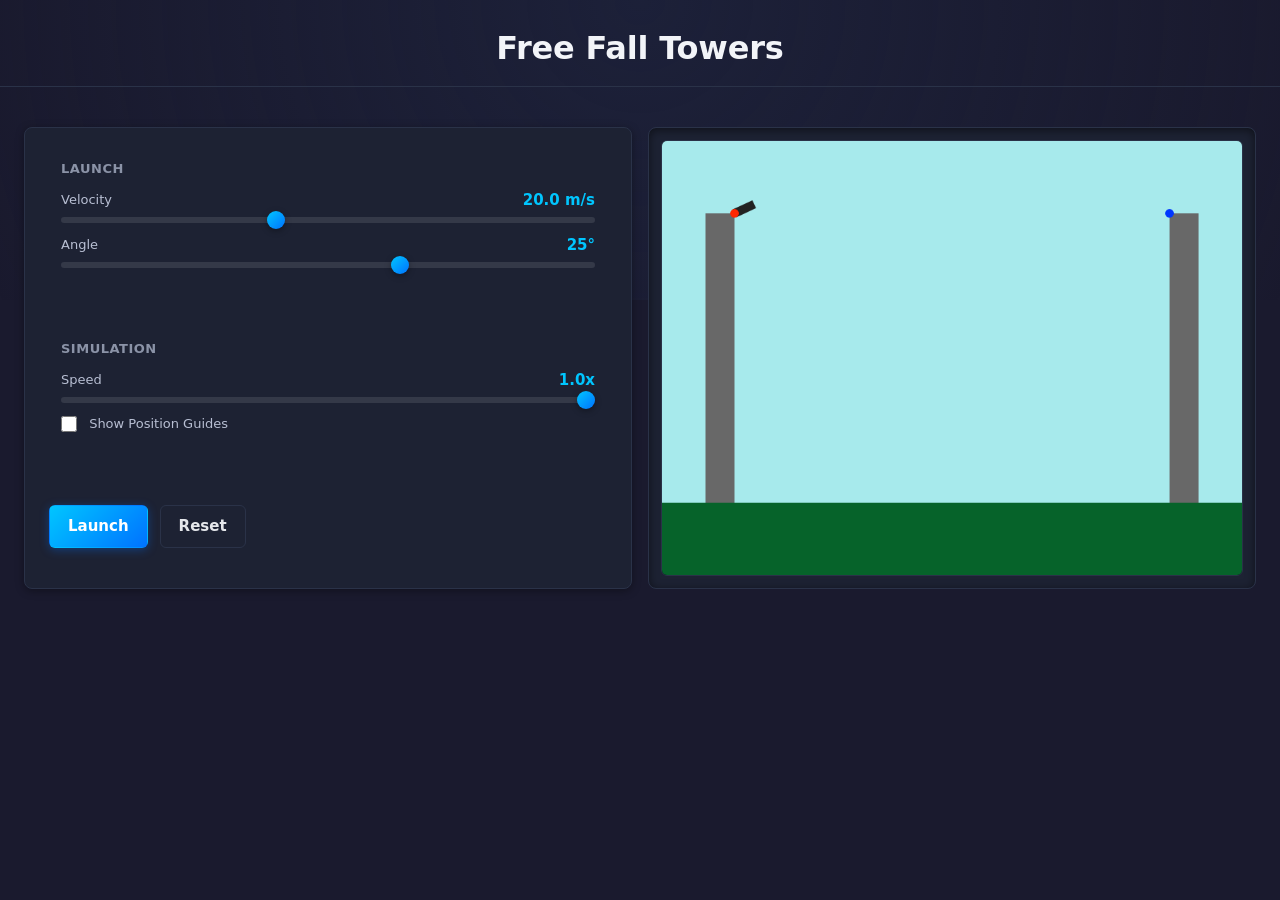
==== free-fall-towers/index.html @ 2147f0ae "Adding free fall towers" ====
<!DOCTYPE html>
<html lang="en">
<head>
  <meta charset="UTF-8">
  <meta name="viewport" content="width=device-width, initial-scale=1.0">
  <title>Free Fall Towers - Interactive Simulation</title>
  <script type="module" crossorigin src="./free-fall-towers.js"></script>
  <link rel="stylesheet" crossorigin href="./free-fall-towers.css">
</head>
<body>
  <header class="header container">
    <h1 class="header__title">Free Fall Towers</h1>
  </header>

  <main class="container grid-2">
    <section class="panel">
      <form class="form">
        <div class="control-group">
          <h3 class="control-group__label">Launch</h3>
          <div class="control">
            <div class="control__row">
              <label class="control__label" for="leftVelocity">Velocity</label>
              <span class="control__value" id="leftVelocityValue">20.0 m/s</span>
            </div>
            <input id="leftVelocity" type="range" min="0" max="50" step="0.5" value="20">
          </div>
          <div class="control">
            <div class="control__row">
              <label class="control__label" for="leftAngle">Angle</label>
              <span class="control__value" id="leftAngleValue">25°</span>
            </div>
            <input id="leftAngle" type="range" min="-90" max="90" step="1" value="25">
          </div>
        </div>

        <div class="control-group">
          <h3 class="control-group__label">Simulation</h3>
          <div class="control">
            <div class="control__row">
              <label class="control__label" for="animationSpeed">Speed</label>
              <span class="control__value" id="animationSpeedValue">1.0x</span>
            </div>
            <input id="animationSpeed" type="range" min="0" max="1" step="0.05" value="1">
          </div>
          <div class="control">
            <div class="control__row">
              <label class="control__label" for="showGuides">
                <input type="checkbox" id="showGuides" unchecked> Show Position Guides
              </label>
            </div>
          </div>
        </div>

        <div class="row mt-2">
          <button class="btn btn--primary" type="button" id="launchBtn">Launch</button>
          <button class="btn btn--secondary" type="button" id="resetBtn">Reset</button>
        </div>
      </form>
    </section>

    <section class="viz panel">
      <canvas id="viewport" width="800" height="600"></canvas>
      <div id="statusMessage" class="status" style="margin-top: 12px; display: none;"></div>
    </section>
  </main>

</body>
</html>
---- free-fall-towers/free-fall-towers.css ----
*{box-sizing:border-box;margin:0;padding:0}img,canvas,svg,video{display:block;max-width:100%}button,input,select{font:inherit}:root{--bg-surface: #1a1a2e;--bg-panel: #1d2233;--bg-muted: #0f1422;--border: #2a3248;--text: #f2f4f8;--text-2: #b8bfd3;--text-3: #8b93a7;--accent-1: #00c6ff;--accent-2: #0072ff;--accent-muted: #64b5f6;--success: #22c55e;--warning: #f59e0b;--danger: #ef4444;--radius-1: 6px;--radius-2: 8px;--radius-3: 12px;--space-1: 8px;--space-2: 12px;--space-3: 16px;--space-4: 24px;--space-5: 32px;--shadow-1: 0 2px 8px rgba(0,0,0,.35);--shadow-inset: inset 0 2px 10px rgba(0,0,0,.5);--font: Inter, "Segoe UI", system-ui, -apple-system, Roboto, Ubuntu, Cantarell, sans-serif;--h1: clamp(22px, 2.6vw, 32px);--h2: clamp(18px, 2.1vw, 24px);--text-sm: 13px;--text-size: 15px;--text-readout: 14px;--ease: .2s ease}:root[data-theme=light]{--bg-surface: #f5f7fb;--bg-panel: #ffffff;--bg-muted: #eef2f7;--border: #d7ddea;--text: #0f172a;--text-2: #334155;--text-3: #64748b;--shadow-1: 0 2px 12px rgba(2, 6, 23, .08);--shadow-inset: inset 0 1px 4px rgba(2, 6, 23, .06)}html,body{height:100%}body{background:var(--bg-surface);color:var(--text);font-family:var(--font);font-size:var(--text-size);line-height:1.55}body:before{content:"";position:fixed;top:0;left:0;right:0;height:300px;background:radial-gradient(circle at top center,rgba(30,37,64,.6) 0%,transparent 100%);pointer-events:none;z-index:-1}.container{max-width:1400px;margin:0 auto;padding:var(--space-4)}.header{margin-bottom:var(--space-3);text-align:center;border-bottom:1px solid var(--border);padding-bottom:var(--space-2)}.header__title{font-size:var(--h1);font-weight:700;letter-spacing:-.2px;color:var(--text)}.header__subtitle{color:var(--text-3);font-size:var(--text-sm);margin-top:4px}.grid-2{display:grid;grid-template-columns:1fr 1fr;gap:var(--space-3)}@media (max-width: 900px){.grid-2{grid-template-columns:1fr}}.panel{background:var(--bg-panel);border-radius:var(--radius-2);padding:20px 24px;box-shadow:var(--shadow-1);border:1px solid var(--border);line-height:1.4}.panel--muted{background:var(--bg-muted);box-shadow:var(--shadow-inset)}.panel__title{font-size:var(--h2);font-weight:600;margin-bottom:var(--space-2);display:flex;align-items:center;gap:10px;color:var(--accent-1)}.panel__title:after{content:"";flex:1 1 auto;height:2px;border-radius:2px;background:linear-gradient(90deg,var(--accent-1),var(--accent-2));opacity:.35}.btn{display:inline-flex;align-items:center;justify-content:center;gap:8px;padding:10px 18px;border-radius:var(--radius-1);border:1px solid transparent;font-weight:600;cursor:pointer;transition:transform var(--ease),box-shadow var(--ease),background var(--ease),border-color var(--ease),opacity var(--ease);-webkit-user-select:none;user-select:none}.btn:disabled{opacity:.55;cursor:not-allowed}.btn--primary{color:#fff;background:linear-gradient(135deg,var(--accent-1),var(--accent-2));box-shadow:0 2px 10px #0072ff59}.btn--primary:hover{transform:translateY(-1px)}.btn--secondary{background:transparent;color:#e5e7eb;border-color:var(--border)}.btn--secondary:hover{background:#ffffff0f}.form{display:grid;gap:var(--space-2)}.control{display:grid;gap:6px;margin-bottom:var(--space-2)}.control__row{display:flex;align-items:center;justify-content:space-between;gap:var(--space-2)}.control__label{color:var(--text-2);font-size:var(--text-sm);font-weight:400}.control__value{color:var(--accent-1);font-variant-numeric:tabular-nums;font-weight:600}.control-group{margin-bottom:calc(var(--space-3) + 8px);padding:var(--space-2);border-radius:var(--radius-1)}.control-group__label{margin:0 0 var(--space-2) 0;font-size:var(--text-sm);font-weight:600;text-transform:uppercase;letter-spacing:.5px;color:var(--text-3)}.input,select,input[type=number],input[type=text]{width:100%;padding:8px 10px;border-radius:var(--radius-1);border:1px solid var(--border);background:var(--bg-muted);color:var(--text)}input[type=range]{-webkit-appearance:none;-moz-appearance:none;appearance:none;height:6px;width:100%;border-radius:999px;background:#ffffff1a;outline:none;transition:background var(--ease)}input[type=range]:hover{background:#ffffff24}input[type=range]:focus{background:#ffffff2e}input[type=range]::-webkit-slider-thumb{-webkit-appearance:none;-moz-appearance:none;appearance:none;height:18px;width:18px;border-radius:50%;background:linear-gradient(135deg,var(--accent-1),var(--accent-2));box-shadow:0 2px 6px #00000059;cursor:pointer;transition:box-shadow var(--ease)}input[type=range]:hover::-webkit-slider-thumb{box-shadow:0 0 6px #00c6ff99,0 2px 6px #00000059}input[type=range]::-moz-range-thumb{height:18px;width:18px;border:none;border-radius:50%;background:linear-gradient(135deg,var(--accent-1),var(--accent-2));box-shadow:0 2px 6px #00000059;cursor:pointer;transition:box-shadow var(--ease)}input[type=range]:hover::-moz-range-thumb{box-shadow:0 0 6px #00c6ff99,0 2px 6px #00000059}input[type=checkbox]{width:16px;height:16px;accent-color:var(--accent-2)}.status{padding:10px 12px;border-radius:var(--radius-1);font-weight:600;border:1px solid transparent}.status--success{color:var(--success);background:#22c55e1f;border-color:#22c55e47}.status--warning{color:var(--warning);background:#f59e0b1f;border-color:#f59e0b47}.status--danger{color:var(--danger);background:#ef44441f;border-color:#ef444447}.readouts{width:100%;border-collapse:collapse}.readouts td{padding:6px 10px;border-bottom:1px solid var(--border);font-size:var(--text-readout)}.readouts td:first-child{color:var(--text-2);width:60%;font-weight:400}.readouts td:last-child{color:var(--accent-1);text-align:right;font-weight:600;font-variant-numeric:tabular-nums}.viz{background:var(--bg-panel);border:1px solid var(--border);border-radius:var(--radius-2);padding:var(--space-2);box-shadow:var(--shadow-inset);transition:transform var(--ease)}.viz:hover{transform:scale(1.01)}.viz canvas{background:var(--bg-muted);border:1px solid var(--border);border-radius:var(--radius-1);box-shadow:var(--shadow-inset)}.row{display:flex;gap:var(--space-2);align-items:center}.center{display:grid;place-items:center}.mt-2{margin-top:var(--space-2)}.mt-3{margin-top:var(--space-3)}.gap-2{gap:var(--space-2)}.gap-3{gap:var(--space-3)}.footer{margin-top:var(--space-5);padding-top:var(--space-2);border-top:1px solid var(--border);color:var(--text-3);font-size:var(--text-sm);text-align:center}#viewport{width:100%;height:auto;aspect-ratio:4 / 3;display:block}.control__label input[type=checkbox]{margin-right:8px;vertical-align:middle}#statusMessage{margin-top:12px}.viz{display:flex;flex-direction:column}
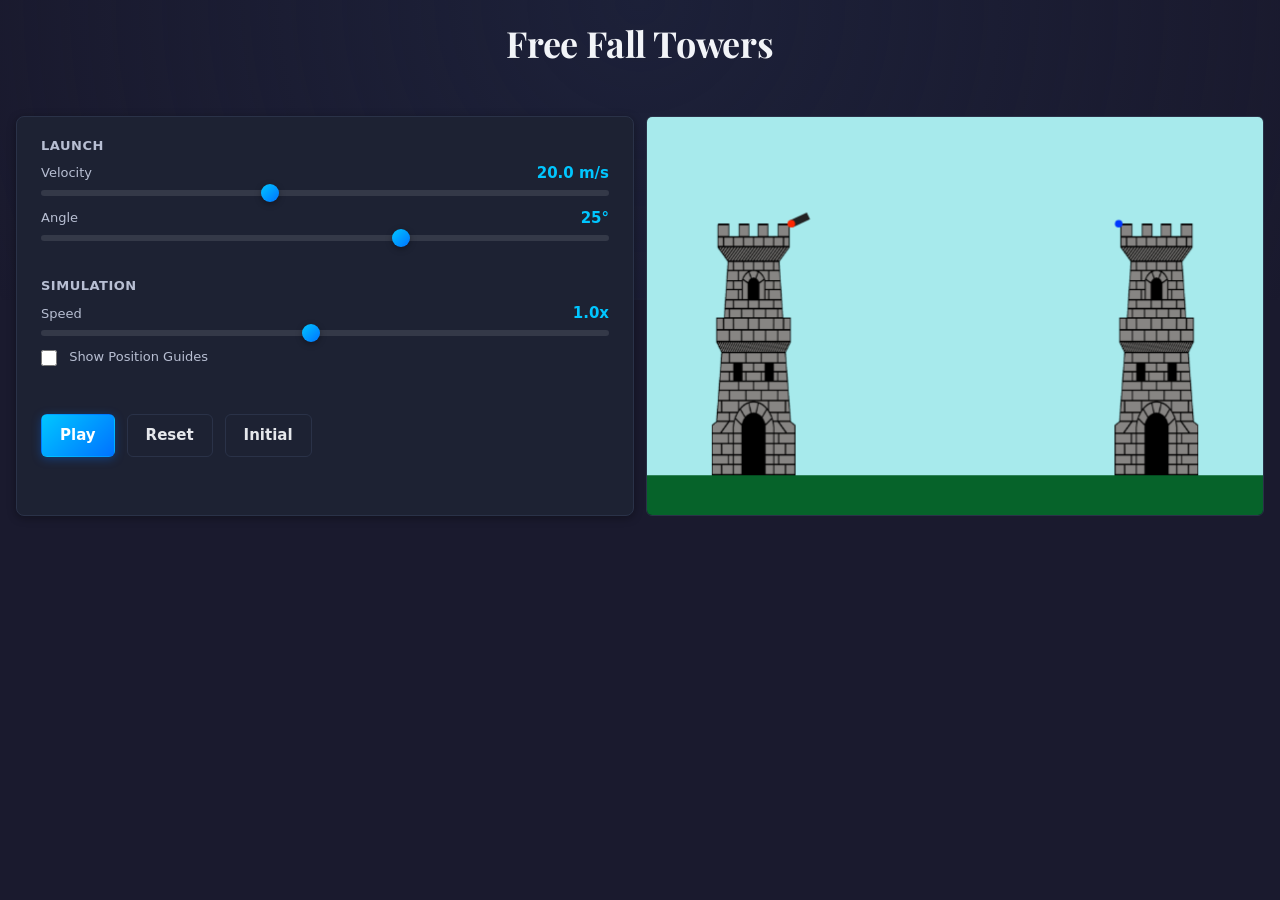
==== commit 1d264738: "Free fall towers updated" ====
--- a/free-fall-towers/index.html
+++ b/free-fall-towers/index.html
@@ -4,8 +4,11 @@
   <meta charset="UTF-8">
   <meta name="viewport" content="width=device-width, initial-scale=1.0">
   <title>Free Fall Towers - Interactive Simulation</title>
-  <script type="module" crossorigin src="./free-fall-towers.js"></script>
-  <link rel="stylesheet" crossorigin href="./free-fall-towers.css">
+  <link rel="preconnect" href="https://fonts.googleapis.com">
+  <link rel="preconnect" href="https://fonts.gstatic.com" crossorigin>
+  <link href="https://fonts.googleapis.com/css2?family=Playfair+Display:wght@700&display=swap" rel="stylesheet">
+  <script type="module" crossorigin src="./assets/index-C4k-uS4_.js"></script>
+  <link rel="stylesheet" crossorigin href="./assets/index-Coia72ma.css">
 </head>
 <body>
   <header class="header container">
@@ -22,14 +25,14 @@
               <label class="control__label" for="leftVelocity">Velocity</label>
               <span class="control__value" id="leftVelocityValue">20.0 m/s</span>
             </div>
-            <input id="leftVelocity" type="range" min="0" max="50" step="0.5" value="20">
+            <input id="leftVelocity" type="range" min="0" max="50" step="0.5" value="20" data-initial="20">
           </div>
           <div class="control">
             <div class="control__row">
               <label class="control__label" for="leftAngle">Angle</label>
               <span class="control__value" id="leftAngleValue">25°</span>
             </div>
-            <input id="leftAngle" type="range" min="-90" max="90" step="1" value="25">
+            <input id="leftAngle" type="range" min="-90" max="90" step="1" value="25" data-initial="25">
           </div>
         </div>
 
@@ -40,29 +43,33 @@
               <label class="control__label" for="animationSpeed">Speed</label>
               <span class="control__value" id="animationSpeedValue">1.0x</span>
             </div>
-            <input id="animationSpeed" type="range" min="0" max="1" step="0.05" value="1">
+            <input id="animationSpeed" type="range" min="0.1" max="2" step="0.1" value="1" data-initial="1">
           </div>
           <div class="control">
             <div class="control__row">
               <label class="control__label" for="showGuides">
-                <input type="checkbox" id="showGuides" unchecked> Show Position Guides
+                <input type="checkbox" id="showGuides"> Show Position Guides
               </label>
             </div>
           </div>
         </div>
 
         <div class="row mt-2">
-          <button class="btn btn--primary" type="button" id="launchBtn">Launch</button>
+          <button class="btn btn--primary" type="button" id="playBtn">Play</button>
           <button class="btn btn--secondary" type="button" id="resetBtn">Reset</button>
+          <button class="btn btn--secondary" type="button" id="initialBtn">Initial</button>
         </div>
       </form>
     </section>
 
-    <section class="viz panel">
-      <canvas id="viewport" width="800" height="600"></canvas>
-      <div id="statusMessage" class="status" style="margin-top: 12px; display: none;"></div>
+    <section class="viewport-panel">
+      <canvas id="viewport"></canvas>
     </section>
   </main>
 
+  <div class="container">
+    <div id="statusMessage" class="status" style="margin-top: 12px; display: none;"></div>
+  </div>
+
 </body>
 </html>
--- a/free-fall-towers/assets/index-Coia72ma.css
+++ b/free-fall-towers/assets/index-Coia72ma.css
@@ -0,0 +1 @@
+*{box-sizing:border-box;margin:0;padding:0}img,canvas,svg,video{display:block;max-width:100%}button,input,select{font:inherit}:root{--bg-surface: #1a1a2e;--bg-panel: #1d2233;--bg-muted: #0f1422;--border: #2a3248;--text: #f2f4f8;--text-2: #b8bfd3;--text-3: #8b93a7;--accent-1: #00c6ff;--accent-2: #0072ff;--accent-muted: #64b5f6;--success: #22c55e;--warning: #f59e0b;--danger: #ef4444;--radius-1: 6px;--radius-2: 8px;--radius-3: 12px;--space-1: 8px;--space-2: 12px;--space-3: 16px;--space-4: 24px;--space-5: 32px;--shadow-1: 0 2px 8px rgba(0,0,0,.35);--shadow-inset: inset 0 2px 10px rgba(0,0,0,.5);--font: Inter, "Segoe UI", system-ui, -apple-system, Roboto, Ubuntu, Cantarell, sans-serif;--h1: clamp(22px, 2.6vw, 32px);--h2: clamp(18px, 2.1vw, 24px);--text-sm: 13px;--text-size: 15px;--text-readout: 14px;--ease: .2s ease}:root[data-theme=light]{--bg-surface: #f5f7fb;--bg-panel: #ffffff;--bg-muted: #eef2f7;--border: #d7ddea;--text: #0f172a;--text-2: #334155;--text-3: #64748b;--shadow-1: 0 2px 12px rgba(2, 6, 23, .08);--shadow-inset: inset 0 1px 4px rgba(2, 6, 23, .06)}html,body{height:100%}body{background:var(--bg-surface);color:var(--text);font-family:var(--font);font-size:var(--text-size);line-height:1.55}body:before{content:"";position:fixed;top:0;left:0;right:0;height:300px;background:radial-gradient(circle at top center,rgba(30,37,64,.6) 0%,transparent 100%);pointer-events:none;z-index:-1}.container{max-width:1400px;margin:0 auto;padding:var(--space-3)}.header{margin-bottom:var(--space-2);text-align:center}.header__title{font-size:var(--h1);font-weight:700;letter-spacing:-.2px;color:var(--text)}.header__subtitle{color:var(--text-3);font-size:var(--text-sm);margin-top:4px}.grid-2{display:grid;grid-template-columns:1fr 1fr;gap:var(--space-3)}@media (max-width: 900px){.grid-2{grid-template-columns:1fr}}.panel{background:var(--bg-panel);border-radius:var(--radius-2);padding:20px 24px;box-shadow:var(--shadow-1);border:1px solid var(--border);line-height:1.4}.panel--muted{background:var(--bg-muted);box-shadow:var(--shadow-inset)}.panel__title{font-size:var(--h2);font-weight:600;margin-bottom:var(--space-2);display:flex;align-items:center;gap:10px;color:var(--accent-1)}.panel__title:after{content:"";flex:1 1 auto;height:2px;border-radius:2px;background:linear-gradient(90deg,var(--accent-1),var(--accent-2));opacity:.35}.btn{display:inline-flex;align-items:center;justify-content:center;gap:8px;padding:10px 18px;border-radius:var(--radius-1);border:1px solid transparent;font-weight:600;cursor:pointer;transition:transform var(--ease),box-shadow var(--ease),background var(--ease),border-color var(--ease),opacity var(--ease);-webkit-user-select:none;user-select:none}.btn:disabled{opacity:.55;cursor:not-allowed}.btn--primary{color:#fff;background:linear-gradient(135deg,var(--accent-1),var(--accent-2));box-shadow:0 2px 10px #0072ff59}.btn--primary:hover{transform:translateY(-1px)}.btn--secondary{background:transparent;color:#e5e7eb;border-color:var(--border)}.btn--secondary:hover{background:#ffffff0f}.form{display:grid;gap:var(--space-2)}.control{display:grid;gap:6px;margin-bottom:var(--space-2)}.control__row{display:flex;align-items:center;justify-content:space-between;gap:var(--space-2)}.control__label{color:var(--text-2);font-size:var(--text-sm);font-weight:400}.control__value{color:var(--accent-1);font-variant-numeric:tabular-nums;font-weight:600}.control-group{margin-bottom:var(--space-2);padding:0}.control-group__label{margin:0 0 var(--space-1) 0;font-size:var(--text-sm);font-weight:600;text-transform:uppercase;letter-spacing:.5px;color:var(--text-2)}.input,select,input[type=number],input[type=text]{width:100%;padding:8px 10px;border-radius:var(--radius-1);border:1px solid var(--border);background:var(--bg-muted);color:var(--text)}input[type=range]{-webkit-appearance:none;-moz-appearance:none;appearance:none;height:6px;width:100%;border-radius:999px;background:#ffffff1a;outline:none;transition:background var(--ease)}input[type=range]:hover{background:#ffffff24}input[type=range]:focus{background:#ffffff2e}input[type=range]::-webkit-slider-thumb{-webkit-appearance:none;-moz-appearance:none;appearance:none;height:18px;width:18px;border-radius:50%;background:linear-gradient(135deg,var(--accent-1),var(--accent-2));box-shadow:0 2px 6px #00000059;cursor:pointer;transition:box-shadow var(--ease)}input[type=range]:hover::-webkit-slider-thumb{box-shadow:0 0 6px #00c6ff99,0 2px 6px #00000059}input[type=range]::-moz-range-thumb{height:18px;width:18px;border:none;border-radius:50%;background:linear-gradient(135deg,var(--accent-1),var(--accent-2));box-shadow:0 2px 6px #00000059;cursor:pointer;transition:box-shadow var(--ease)}input[type=range]:hover::-moz-range-thumb{box-shadow:0 0 6px #00c6ff99,0 2px 6px #00000059}input[type=checkbox]{width:16px;height:16px;accent-color:var(--accent-2)}.status{padding:10px 12px;border-radius:var(--radius-1);font-weight:600;border:1px solid transparent}.status--success{color:var(--success);background:#22c55e1f;border-color:#22c55e47}.status--warning{color:var(--warning);background:#f59e0b1f;border-color:#f59e0b47}.status--danger{color:var(--danger);background:#ef44441f;border-color:#ef444447}.readouts{width:100%;border-collapse:collapse}.readouts td{padding:6px 10px;border-bottom:1px solid var(--border);font-size:var(--text-readout)}.readouts td:first-child{color:var(--text-2);width:60%;font-weight:400}.readouts td:last-child{color:var(--accent-1);text-align:right;font-weight:600;font-variant-numeric:tabular-nums}.viz{background:var(--bg-panel);border:1px solid var(--border);border-radius:var(--radius-2);padding:var(--space-2);box-shadow:var(--shadow-inset);transition:transform var(--ease)}.viz:hover{transform:scale(1.01)}.viz canvas{background:var(--bg-muted);border:1px solid var(--border);border-radius:var(--radius-1);box-shadow:var(--shadow-inset)}.row{display:flex;gap:var(--space-2);align-items:center}.center{display:grid;place-items:center}.mt-2{margin-top:var(--space-2)}.mt-3{margin-top:var(--space-3)}.gap-2{gap:var(--space-2)}.gap-3{gap:var(--space-3)}.footer{margin-top:var(--space-5);padding-top:var(--space-2);border-top:1px solid var(--border);color:var(--text-3);font-size:var(--text-sm);text-align:center}.header__title{font-family:Playfair Display,Georgia,serif;font-size:clamp(24px,3vw,36px);font-weight:700}.viewport-panel{position:relative;width:100%;max-width:1400px;margin:0 auto;min-height:400px}#viewport{width:100%;height:100%;display:block;background:var(--bg-muted);border:1px solid var(--border);border-radius:var(--radius-1);box-shadow:var(--shadow-inset)}.control__label input[type=checkbox]{margin-right:8px;vertical-align:middle}#statusMessage{margin-top:var(--space-2)}.grid-2{gap:var(--space-2)}
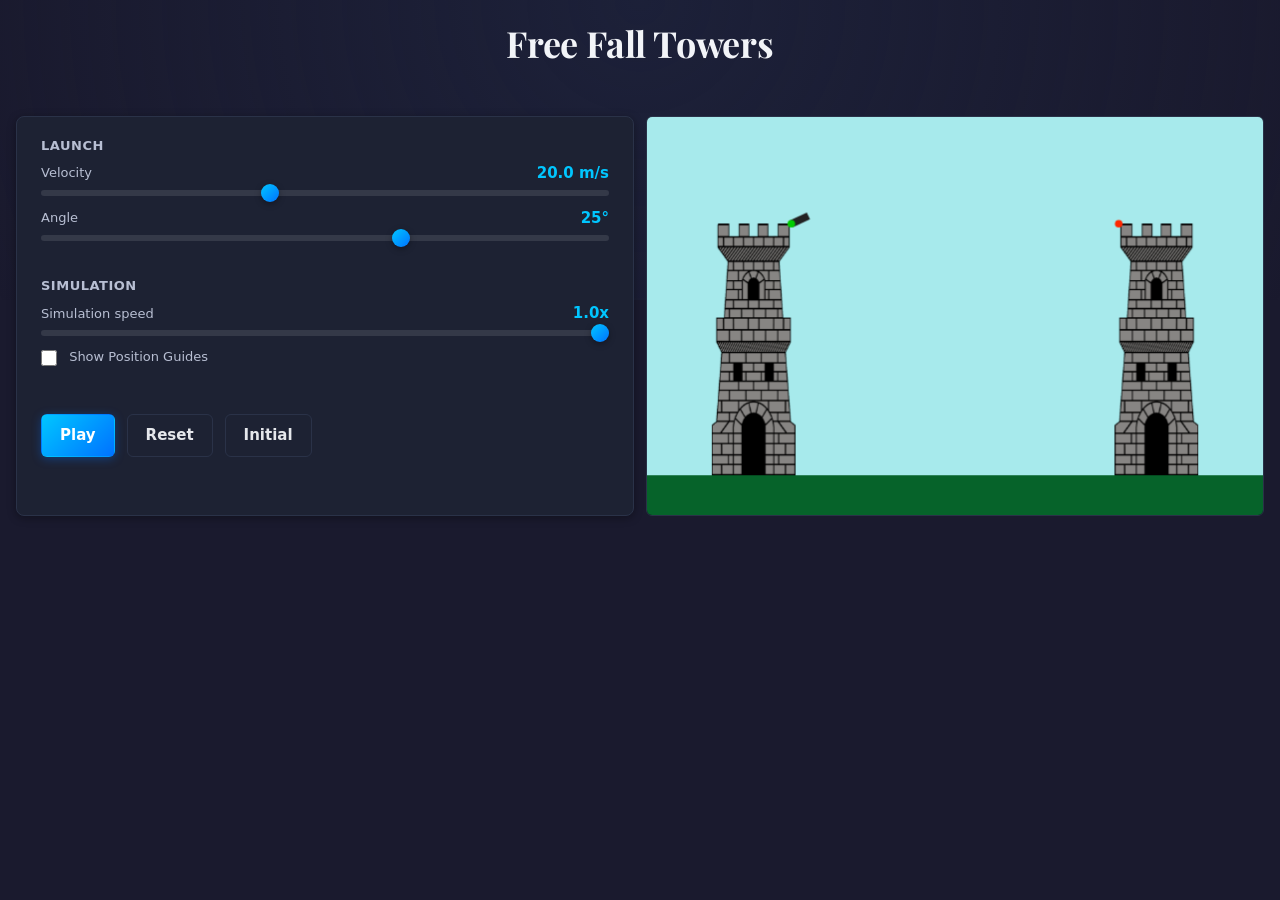
==== commit 0bdba168: "Improving free fall towers" ====
--- a/free-fall-towers/index.html
+++ b/free-fall-towers/index.html
@@ -7,7 +7,7 @@
   <link rel="preconnect" href="https://fonts.googleapis.com">
   <link rel="preconnect" href="https://fonts.gstatic.com" crossorigin>
   <link href="https://fonts.googleapis.com/css2?family=Playfair+Display:wght@700&display=swap" rel="stylesheet">
-  <script type="module" crossorigin src="./assets/index-C4k-uS4_.js"></script>
+  <script type="module" crossorigin src="./assets/index-LDQ1smLf.js"></script>
   <link rel="stylesheet" crossorigin href="./assets/index-Coia72ma.css">
 </head>
 <body>
@@ -40,10 +40,10 @@
           <h3 class="control-group__label">Simulation</h3>
           <div class="control">
             <div class="control__row">
-              <label class="control__label" for="animationSpeed">Speed</label>
+              <label class="control__label" for="animationSpeed">Simulation speed</label>
               <span class="control__value" id="animationSpeedValue">1.0x</span>
             </div>
-            <input id="animationSpeed" type="range" min="0.1" max="2" step="0.1" value="1" data-initial="1">
+            <input id="animationSpeed" type="range" min="0.1" max="1" step="0.1" value="1" data-initial="1">
           </div>
           <div class="control">
             <div class="control__row">
